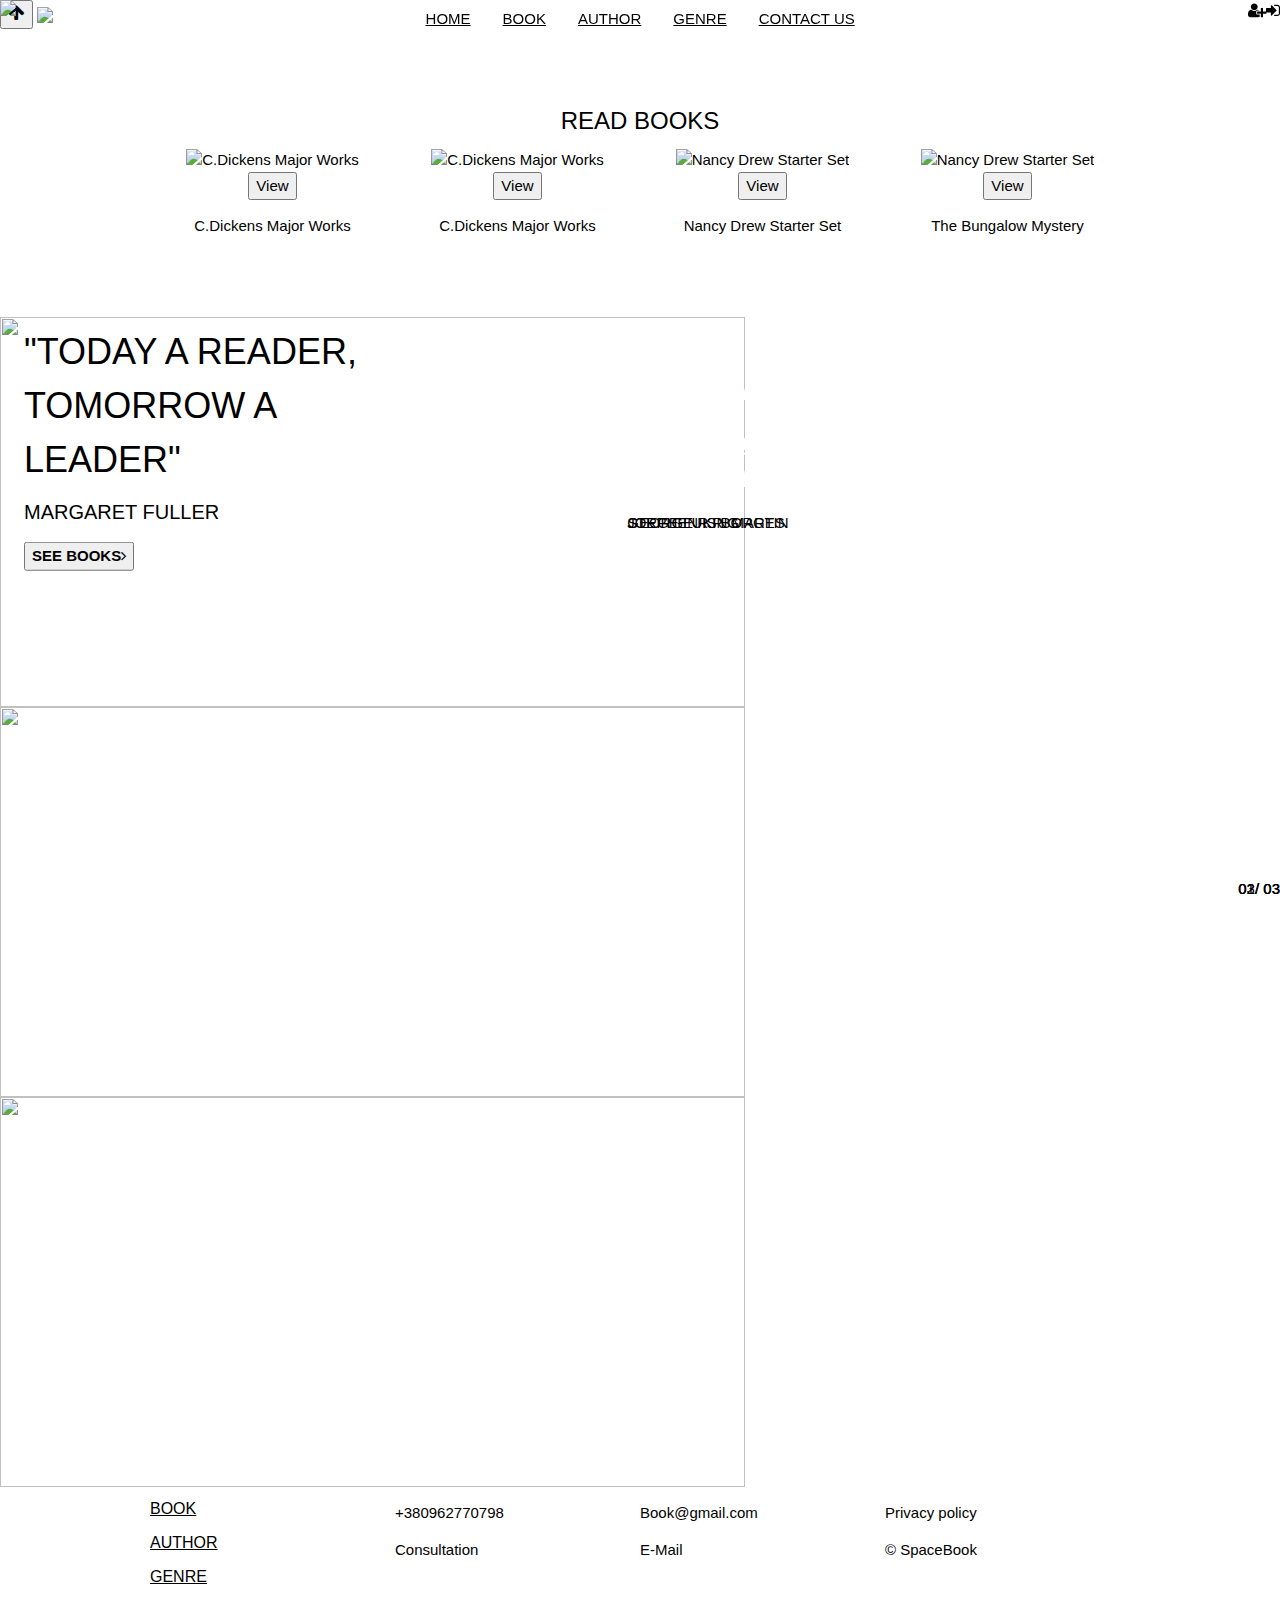
==== index.html @ 99517aca "Create index.html" ====
<!DOCTYPE html>
<html>
<title>SpaceBook</title>
<meta charset="UTF-8">
<meta name="viewport" content="width=device-width, initial-scale=1">
<link rel="stylesheet" href="https://www.w3schools.com/w3css/4/w3.css">
<link rel="stylesheet" href="https://cdnjs.cloudflare.com/ajax/libs/font-awesome/4.7.0/css/font-awesome.min.css">
<link rel="icon" href="image/favicon.ico">
<link rel="stylesheet"  href="css/style.css">
<body>
	<!-- To the top -->
		<button onclick="topFunction()" id="myBtn"><i style='font-size:18px' class="fa fa-arrow-up"></i></button>
	<!-- Navigation bar on large screens -->
	<div class="w3-top myNavbar">
		<div class="w3-bar" id="myNavbar">
			<img class="padding_left w3-left w3-hide-medium w3-hide-small" src="image/ico.png" style="width:32%" ></img>
				<div class="padding_top">
					<a href="index.html" class="active w3-bar-item w3-hide-medium w3-hide-small">HOME</a>
					<a href="#book" class="w3-bar-item w3-hide-medium w3-hide-small">BOOK</a>
					<a href="#author" class="w3-bar-item w3-hide-medium w3-hide-small">AUTHOR</a>
					<a href="#genre" class="w3-bar-item w3-hide-medium w3-hide-small">GENRE</a>
					<a href="#contact" class="w3-bar-item w3-hide-medium w3-hide-small">CONTACT US</a>
						<div id="myBorder1">
							<a href="log_in.html" class="w3-right w3-hide-medium w3-hide-small">
							<i class="myIcon fa fa-sign-in" style="font-size:16px"></i></a>
						<div id="myBorder2">
							<a href="sign_up.html" class="w3-right w3-hide-medium w3-hide-small">
							<i class="myIcon fa fa-user-plus" style="font-size:16px"></i></a>
						</div>
					</div>
				</div>
		</div>
	</div>
	<!-- Navigation bar on medium and small screens -->
	<div class="w3-top myNavbar w3-bar w3-card w3-hide-large">
		<a class="w3-bar-item w3-button w3-hover-black w3-hide-large w3-center-left" href="javascript:void(0);" onclick="toggleFunction()">
		<i class="fa fa-bars"></i></a>
		<img src="image/ico.png" style="width:80px" ></img>
		<a href="log_in.html" class="w3-bar-item w3-right w3-hide-large"><i class="fa fa-sign-in" style="font-size:20px"></i></a>
		<a href="sign_up.html" class="w3-bar-item w3-right w3-hide-large"><i class="fa fa-user-plus" style="font-size:16px"></i></a>
	</div>
	<div id="navDemo" class="w3-card w3-bar-block w3-hide w3-hide-large ">
	    <a href="index.html" class="w3-bar-item">HOME</a>
		<a href="#book" class="w3-bar-item">BOOK</a>
		<a href="#author" class="w3-bar-item">AUTHOR</a>
		<a href="#genre" class="w3-bar-item">GENRE</a>
		<a href="#contact" class="w3-bar-item">CONTACT US</a>
	</div>
	<!-- Main image -->
		<img class="w3-image w3-hide-medium w3-hide-small" src="image/1.jpg"  width="100%" height="550"></img>
	<!-- Main image on small screen-->
		<img class="display_small1 w3-hide-large" src="image/1_small.jpg"  width="100%"></img>
	<!-- Container with text on small screens -->
		<div class="w3-display-middle w3-hide-large" >
			<div class="w3-animate-bottom">
			<h1>"TODAY A READER, TOMORROW A LEADER"</h1>
			<h4>MARGARET FULLER</h4>
			<button  class="myBtn1">
				<b>SEE BOOKS</b><span class="icon fa fa-angle-right"></span>
			</button>
			</div>
			</div>
	<!-- Container with text -->	
    <div class="w3-display-left padding_left w3-hide-medium w3-hide-small" style="width:35%">
		<div class="container_width  w3-padding-large  w3-animate-bottom">
			<h1 class="container_top">"TODAY A READER, TOMORROW A LEADER"</h1>
			<h4>MARGARET FULLER</h4>
			<p style="color:white" class="padding_top">
			<button id="myBtn1_padding" class="myBtn1 w3-hide-medium w3-hide-small">
				<b>SEE BOOKS</b><span class="icon fa fa-angle-right"></span>
			</button>
		<div class="container_bottom"></div>
			</p>
		</div>
    </div>
	<!-- Section - read book -->
	<div class="w3-content w3-padding-64">
		<h3 class="w3-center">READ BOOKS</h3>
			<div class="w3-row w3-center margin">
				<div class="w3-col s3 m3 l3">
					<div class="container">
						<img src="image/book1.png" class="image" style="width:100%" alt="C.Dickens Major Works">
							<div class="middle ">
								<button class="myBtn1">View</button>
							</div>
						<p>C.Dickens Major Works</p>
					</div>
				</div>
				<div class="w3-col s3 m3 l3">
					<div class="container">
						<img src="image/book2.png" class="image" style="width:100%" alt="C.Dickens Major Works">
							<div class="middle ">
								<button class="myBtn1">View</button>
							</div>
						<p>C.Dickens Major Works</p>
					</div>
				</div>
				<div class="w3-col s3 m3 l3">
					<div class="container">
						<img src="image/book3.png" class="image" style="width:100%" alt="Nancy Drew Starter Set">
							<div class="middle ">
								<button class="myBtn1">View</button>
							</div>
						<p>Nancy Drew Starter Set</p>
					</div>
				</div>
				<div class="w3-col s3 m3 l3">
					<div class="container">
						<img src="image/book4.png" class="image" style="width:100%" alt="Nancy Drew Starter Set">
							<div class="middle ">
								<button class="myBtn1">View</button>
							</div>
						<p>The Bungalow Mystery</p>
					</div>
				</div>
		</div>
	</div>
	<!-- Section - scrolling image -->
	<div>
		<section class="image_scrolling margin w3-hide-medium w3-hide-small">
	</div>
	<div>
		<section class="image_scrolling_small margin w3-hide-large">
	</div>
	<!-- Container with image and quotes -->
	<div class="margin">
		<div class="container_quotes">
			<div class="mySlides">
				<img  class="w3-hide-medium w3-hide-small" src="image/image1.jpg" width="745" height="390"></img>
				<img  class="w3-hide-large " src="image/image1.jpg" width="100%" height="250"></img>
					<div class="w3-display-right w3-hide-medium w3-hide-small" style="width:51%" >
						<div class="padding_quotes">
							<h1 style="color:white">What Writers Say</h1>
							<h3 style="color:white">Books are great entertainment: no commercials, no batteries - hours of enjoyment.</h3>
							<p class="bottom color_text">STEPHEN KING</p>
						</div>
					</div>
				<div class="container_dot w3-display-bottomright">01<span class="size">/ 03</span></div>
			</div>
			<div class="mySlides">
				<img class="w3-hide-medium w3-hide-small" src="image/image2.jpg"  width="745" height="390"></img>
				<img  class="w3-hide-large " src="image/image2.jpg" width="100%" height="250"></img>
					<div class="w3-display-right w3-hide-medium w3-hide-small" style="width:51%">
						<div class="padding_quotes">
							<h1 style="color:white">What Writers Say</h1>
							<h3 style="color:white">A reader lives a thousand lives before he dies. The man who never reads lives only one.</h3>
							<p class="bottom color_text">GEORGE R.R. MARTIN</p>
						</div>
					</div>
				<div class="container_dot w3-display-bottomright">02<span class="size">/ 03</span></div>
			</div>
			<div class="mySlides">
				<img class="w3-hide-medium w3-hide-small" src="image/image3.jpg"  width="745" height="390"></img>
				<img  class="w3-hide-large " src="image/image3.jpg" width="100%" height="250"></img>
					<div class="w3-display-right w3-hide-medium w3-hide-small" style="width:51%">
						<div class="padding_quotes">
							<h1 style="color:white">What Writers Say</h1>
							<h3 style="color:white">I have always imagined that paradise will be a kind of library with a lot of great books.</h3>
							<p class="bottom color_text"> JORGE LUIS BORGES</p>
						</div>
					</div>
				<div class="container_dot w3-display-bottomright">03<span class="size">/ 03</span></div>
			</div>
		</div>
	</div>
	<!-- Dot -->
	<div style="text-align:center" class="bottom margin">
		<span class="dot"></span> 
		<span class="dot"></span> 
		<span class="dot"></span> 
	</div>
	<!-- Footer -->
	<footer id="footer">
		<div id="contact" >
			<div class="w3-content w3-hide-medium w3-hide-small">
				<div class="w3-row margin">
					<div class="w3-col l3">
						<div class="container">
							<div>
								<a href="#book"><h6>BOOK</h6></a>
							</div>
						<div>
							<a href="#author"><h6>AUTHOR</h6></a>
						</div>
						<div>
							<a href="#genre"><h6>GENRE</h6></a>
						</div>
					</div>
				</div>
				<div class="w3-col l3">
					<div class="container">
						<p>+380962770798</p>
						<p>Consultation</p>
					</div>
				</div>
				<div class="w3-col l3">
					<div class="container">
						<p>Book@gmail.com</p>
						<p>E-Mail</p>
					</div>
				</div>
				<div class="w3-col l3">
					<div class="container">
						<p>Privacy policy</p>
						<p>© SpaceBook</p>
					</div>
				</div>
			</div>
		</div>
		<div class="w3-content w3-center w3-hide-large">
			<div class="w3-row margin">
				<div class="w3-col l3">
					<div class="container">
						<p>+380962770798</p>
						<p>Consultation</p>
						<div class="line"></div>
					</div>
				</div>
				<div class="w3-col l3">
					<div class="container">
						<p>Book@gmail.com</p>
						<p>E-Mail</p>
						<div class="line"></div>
					</div>
				</div>
				<div class="w3-col l3">
					<div class="container">
						<p>Privacy policy</p>
						<p>© SpaceBook</p>
					</div>
				</div>
			</div>
		</div>
	</footer>
<script src="Script/Script.js"></script>
</body>
</html>
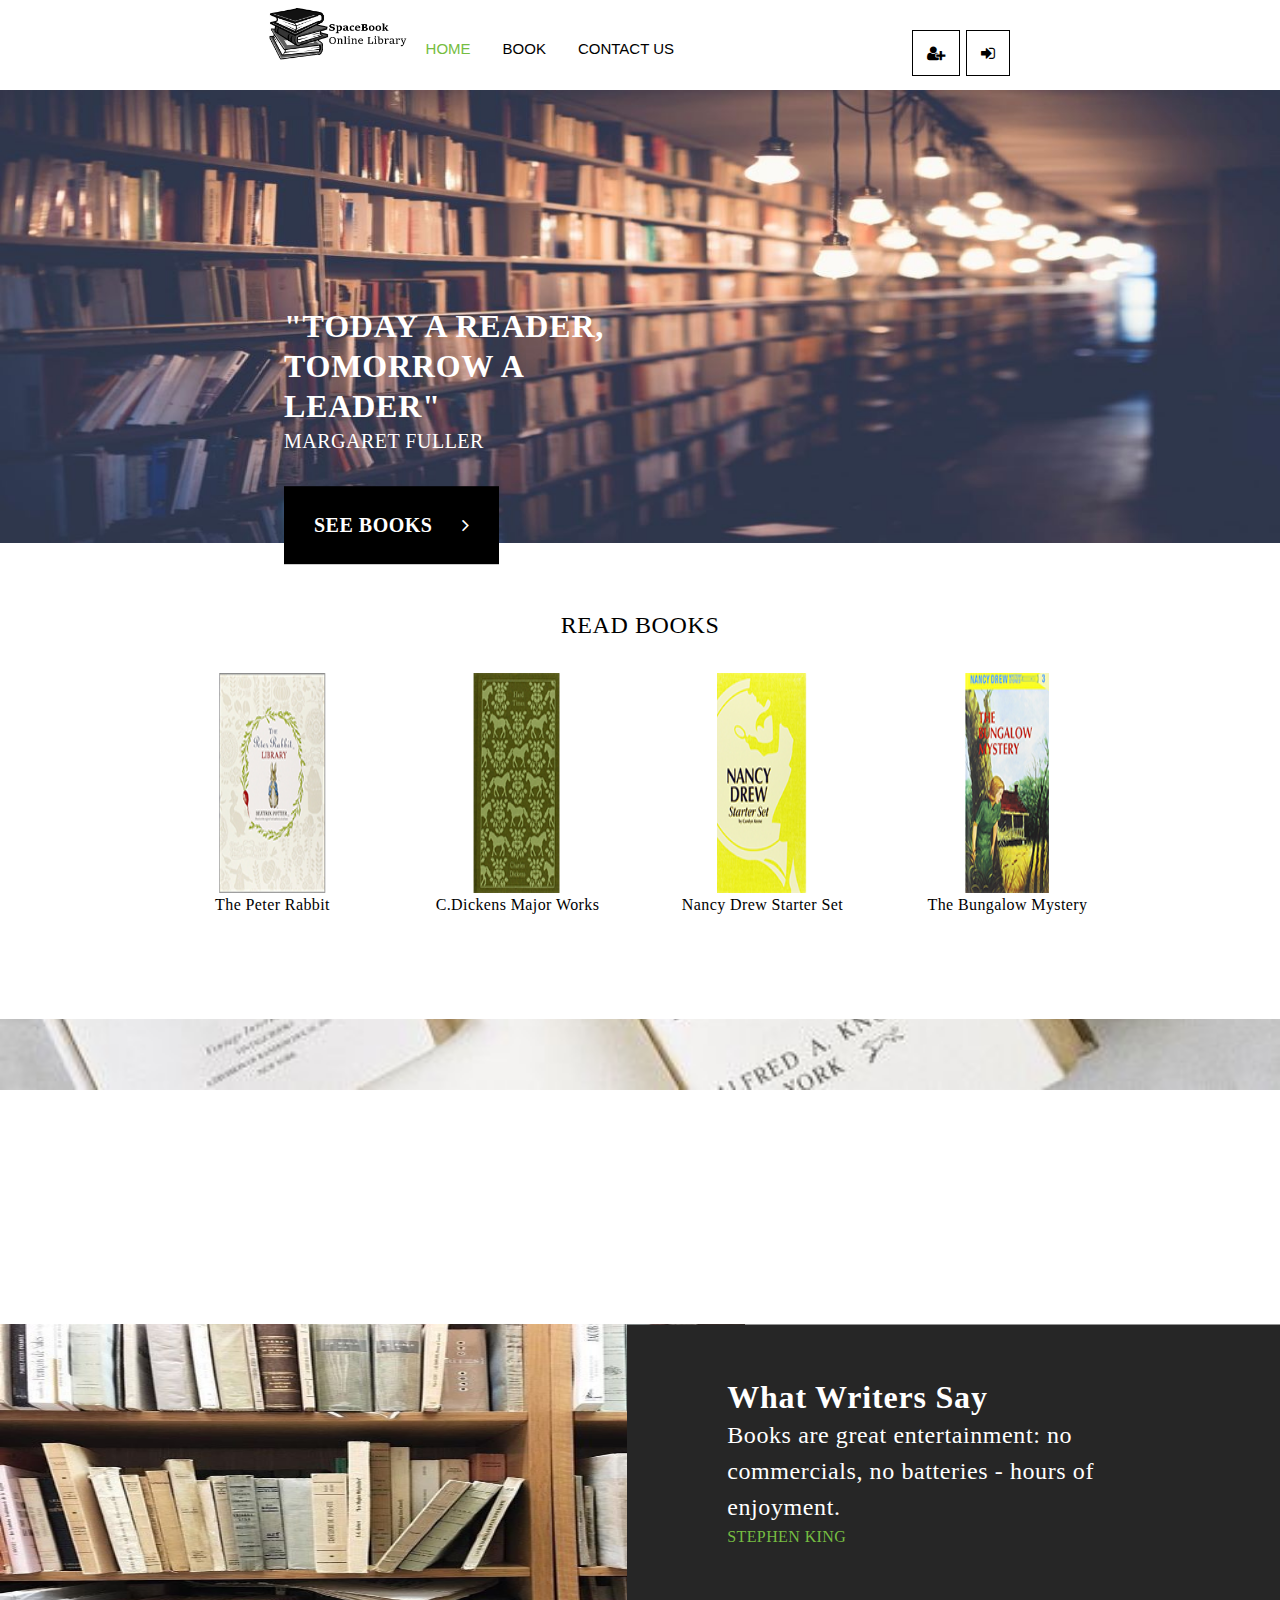
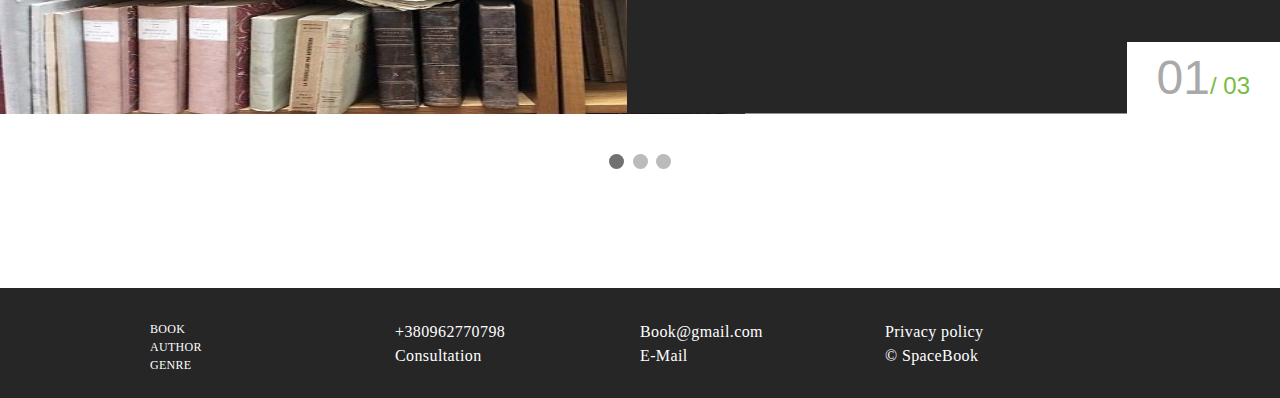
==== commit 30642122: "Update index.html" ====
--- a/index.html
+++ b/index.html
@@ -15,10 +15,8 @@
 		<div class="w3-bar" id="myNavbar">
 			<img class="padding_left w3-left w3-hide-medium w3-hide-small" src="image/ico.png" style="width:32%" ></img>
 				<div class="padding_top">
-					<a href="index.html" class="active w3-bar-item w3-hide-medium w3-hide-small">HOME</a>
-					<a href="#book" class="w3-bar-item w3-hide-medium w3-hide-small">BOOK</a>
-					<a href="#author" class="w3-bar-item w3-hide-medium w3-hide-small">AUTHOR</a>
-					<a href="#genre" class="w3-bar-item w3-hide-medium w3-hide-small">GENRE</a>
+					<a href="index.html" class="w3-left active w3-bar-item w3-hide-medium w3-hide-small">HOME</a>
+					<a href="books.html" class="w3-bar-item w3-hide-medium w3-hide-small">BOOK</a>
 					<a href="#contact" class="w3-bar-item w3-hide-medium w3-hide-small">CONTACT US</a>
 						<div id="myBorder1">
 							<a href="log_in.html" class="w3-right w3-hide-medium w3-hide-small">
@@ -39,11 +37,9 @@
 		<a href="log_in.html" class="w3-bar-item w3-right w3-hide-large"><i class="fa fa-sign-in" style="font-size:20px"></i></a>
 		<a href="sign_up.html" class="w3-bar-item w3-right w3-hide-large"><i class="fa fa-user-plus" style="font-size:16px"></i></a>
 	</div>
-	<div id="navDemo" class="w3-card w3-bar-block w3-hide w3-hide-large ">
+	<div id="nav" class="w3-card w3-bar-block w3-hide w3-hide-large ">
 	    <a href="index.html" class="w3-bar-item">HOME</a>
-		<a href="#book" class="w3-bar-item">BOOK</a>
-		<a href="#author" class="w3-bar-item">AUTHOR</a>
-		<a href="#genre" class="w3-bar-item">GENRE</a>
+		<a href="books.html" class="w3-bar-item">BOOK</a>
 		<a href="#contact" class="w3-bar-item">CONTACT US</a>
 	</div>
 	<!-- Main image -->
@@ -55,7 +51,7 @@
 			<div class="w3-animate-bottom">
 			<h1>"TODAY A READER, TOMORROW A LEADER"</h1>
 			<h4>MARGARET FULLER</h4>
-			<button  class="myBtn1">
+			<button onclick="location.href = 'books.html';" class="myBtn1" >
 				<b>SEE BOOKS</b><span class="icon fa fa-angle-right"></span>
 			</button>
 			</div>
@@ -66,49 +62,91 @@
 			<h1 class="container_top">"TODAY A READER, TOMORROW A LEADER"</h1>
 			<h4>MARGARET FULLER</h4>
 			<p style="color:white" class="padding_top">
-			<button id="myBtn1_padding" class="myBtn1 w3-hide-medium w3-hide-small">
-				<b>SEE BOOKS</b><span class="icon fa fa-angle-right"></span>
+			<button onclick="location.href = 'books.html';" id="myBtn1_padding" class="myBtn1 w3-hide-medium w3-hide-small">
+				<b>SEE BOOKS</b><span class="icon fa fa-angle-right" style='color: white'></span>
 			</button>
 		<div class="container_bottom"></div>
 			</p>
 		</div>
     </div>
-	<!-- Section - read book -->
-	<div class="w3-content w3-padding-64">
+	<!-- Section - read book on small screnn-->
+	<div class="w3-content w3-padding-64 w3-hide-large w3-hide-medium">
 		<h3 class="w3-center">READ BOOKS</h3>
 			<div class="w3-row w3-center margin">
 				<div class="w3-col s3 m3 l3">
 					<div class="container">
-						<img src="image/book1.png" class="image" style="width:100%" alt="C.Dickens Major Works">
-							<div class="middle ">
-								<button class="myBtn1">View</button>
+						<img src="image/book1.png" class="image" style="width:70px; height:100px" alt="The Peter Rabbit">
+							<div class="middle ">
+								<button onclick="location.href = 'book.html';" class="myBtn1">View</button>
+							</div>
+						<p>The Peter Rabbit</p>
+					</div>
+				</div>
+				<div class="w3-col s3 m3 l3">
+					<div class="container">
+						<img src="image/book2.png" class="image" style="width:70px; height:100px" alt="C.Dickens Major Works">
+							<div class="middle ">
+								<button onclick="location.href = 'book.html';" class="myBtn1">View</button>
 							</div>
 						<p>C.Dickens Major Works</p>
 					</div>
 				</div>
 				<div class="w3-col s3 m3 l3">
 					<div class="container">
-						<img src="image/book2.png" class="image" style="width:100%" alt="C.Dickens Major Works">
-							<div class="middle ">
-								<button class="myBtn1">View</button>
+						<img src="image/book3.png" class="image" style="width:70px; height:100px" alt="Nancy Drew Starter Set">
+							<div class="middle ">
+								<button onclick="location.href = 'book.html';" class="myBtn1">View</button>
+							</div>
+						<p>Nancy Drew Starter Set</p>
+					</div>
+				</div>
+				<div class="w3-col s3 m3 l3">
+					<div class="container">
+						<img src="image/book4.png" class="image" style="width:70px; height:100px" alt="Nancy Drew Starter Set">
+							<div class="middle ">
+								<button onclick="location.href = 'book.html';" class="myBtn1">View</button>
+							</div>
+						<p>The Bungalow Mystery</p>
+					</div>
+				</div>
+		</div>
+	</div>
+		<!-- Section - read book on large screnn-->
+	<div class="w3-content w3-padding-64 w3-hide-small">
+		<h3 class="w3-center">READ BOOKS</h3>
+			<div class="w3-row w3-center margin">
+				<div class="w3-col s3 m3 l3">
+					<div class="container">
+						<img src="image/book1.png" class="image" style="width:150px; height:220px" alt="The Peter Rabbit">
+							<div class="middle ">
+								<button onclick="location.href = 'book.html';" class="myBtn1">View</button>
+							</div>
+						<p>The Peter Rabbit</p>
+					</div>
+				</div>
+				<div class="w3-col s3 m3 l3">
+					<div class="container">
+						<img src="image/book2.png" class="image" style="width:150px; height:220px" alt="C.Dickens Major Works">
+							<div class="middle ">
+								<button onclick="location.href = 'book.html';" class="myBtn1">View</button>
 							</div>
 						<p>C.Dickens Major Works</p>
 					</div>
 				</div>
 				<div class="w3-col s3 m3 l3">
 					<div class="container">
-						<img src="image/book3.png" class="image" style="width:100%" alt="Nancy Drew Starter Set">
-							<div class="middle ">
-								<button class="myBtn1">View</button>
+						<img src="image/book3.png" class="image" style="width:150px; height:220px" alt="Nancy Drew Starter Set">
+							<div class="middle ">
+								<button onclick="location.href = 'book.html';" class="myBtn1">View</button>
 							</div>
 						<p>Nancy Drew Starter Set</p>
 					</div>
 				</div>
 				<div class="w3-col s3 m3 l3">
 					<div class="container">
-						<img src="image/book4.png" class="image" style="width:100%" alt="Nancy Drew Starter Set">
-							<div class="middle ">
-								<button class="myBtn1">View</button>
+						<img src="image/book4.png" class="image" style="width:150px; height:220px" alt="Nancy Drew Starter Set">
+							<div class="middle ">
+								<button onclick="location.href = 'book.html';" class="myBtn1">View</button>
 							</div>
 						<p>The Bungalow Mystery</p>
 					</div>
--- a/css/style.css
+++ b/css/style.css
@@ -0,0 +1,363 @@
+.display_small {
+    position: fixed;
+    top: 50%;
+    left: 0%;
+    transform: translate(0%,-50%);
+    -ms-transform: translate(-0%,-50%);
+}
+.w3-bar-block{
+	position: fixed;
+    width: 200px;
+    padding-top: 10px;
+    text-align: left;
+    border: none;
+    white-space: normal;
+    outline: 0; 
+	z-index: 3;
+	background-color: white;
+}
+/*Body*/
+.w3-top, .w3-bottom {
+    position: fixed;
+    width: 100%;
+    z-index: 1;
+}
+.w3-display-left {
+    display: -ms-flexbox; 
+  display: flex;
+    top: 45%;
+    left: 0%;
+    right: 0%;
+    transform: translate(0%,-40%);
+}
+body, html {
+  margin-top: 3.5%;
+  line-height: 1.5;
+  display: block;
+  overflow-x: hidden; 
+}
+/*myNavbar*/
+.myNavbar{
+background-color: white;
+z-index: 4;
+}
+
+/*Registration and authorization form*/
+.input-container {
+  display: -ms-flexbox; 
+  display: flex;
+  width: 100%;
+  margin-bottom: 15px;
+}
+.input-field {
+  width: 100%;
+  padding: 10px;
+  outline: none;
+}
+.input-field:focus {
+  border: 1.7px solid #76bd42;
+}
+.form_registre{
+max-width:550px;
+margin:auto;
+padding-top: 70px;
+padding-bottom: 90px;
+
+}
+.form_autorizate{
+max-width:550px;
+margin:auto;
+padding-top: 80px;
+padding-bottom: 100px;
+}
+.margin_form{
+margin-right: 10px;
+}
+/*Buttons*/
+#myBtn {
+  display: -ms-flexbox; 
+  display: flex;
+  position: fixed;
+  z-index: 4;
+  bottom: 20px;
+  right: 20px;
+  outline: none;
+  border: none;
+  background-color: grey;
+  color: white;
+  padding: 18px 20px 18px 20px;
+  border-radius: 100px;
+}
+#myBtn:hover {
+  background-color: #262626;
+  border: none;
+}
+.myBtn1{
+background-color: black;
+color: white;
+font-family: Times, Times New Roman, serif;
+outline: none;
+border: none;
+font-size: 16px;
+padding: 16px 32px;
+}
+.myBtn1:hover {
+background-color: #76bd42;
+}
+#myBtn1_padding{
+font-size: 20px;
+padding: 24px;
+padding-right: 30px;
+padding-left: 30px;
+}
+.myBtn2{
+background-color: #76bd42;
+color: white;
+font-family: Times, Times New Roman, serif;
+outline: none;
+border: none;
+width: 100%;
+padding: 6px;
+}
+.myBtn2:hover {
+background-color: #262626;
+}
+.myBtn3{
+background-color: black;
+color: white;
+font-family: Times, Times New Roman, serif;
+outline: none;
+border: none;
+width: 100%;
+padding: 14px;
+}
+.myBtn3:hover {
+background-color: #262626;
+}
+/*Buttons - view*/
+.container {
+  position: relative;
+  width: 100%;
+}
+.container:hover .image {
+  opacity: 0.3;
+}
+.container:hover .middle {
+  opacity: 1;
+}
+.middle {
+  font-size: 30px;
+  transition: .5s ease;
+  opacity: 0;
+  position: absolute;
+  top: 50%;
+  left: 50%;
+  transform: translate(-50%, -50%);
+  -ms-transform: translate(-50%, -50%);
+  text-align: center;
+}
+.text {
+  background-color: #76bd42;
+  color: white;
+  font-size: 16px;
+  padding: 16px 32px;
+  outline: none;
+}
+/*Icon*/
+.icon{
+font-size: 20px;
+padding-left: 30px;
+}
+.myIcon {
+border: 1px solid black;
+padding: 14px;
+}
+#myBorder1{
+padding-right: 270px;
+}
+#myBorder2{
+padding-right: 50px;
+}
+/*Container with text*/
+
+.container_top{
+padding-top: 70px;
+color: white;
+}
+.container_bottom{
+padding-bottom: 100px;
+}
+.container_width{
+	min-width: 420px;
+}
+
+/*Container with image and quotes*/
+.container_quotes {
+  width: 100%;
+  position: relative;
+  margin: auto;
+}
+.mySlides {display: none;}
+img {vertical-align: middle;}
+.container_dot {
+  color: #A9A9A9;
+  font-size: 48px;
+  z-index: 2;
+  padding-right: 350px;
+  background-color: #FFFFFF;
+  padding-left: 30px;
+  padding-right: 30px;
+}
+.size{
+font-size: 24px;
+color: #76bd42;
+}
+.dot {
+  height: 15px;
+  width: 15px;
+  margin: 0 2px;
+  background-color: #bbb;
+  border-radius: 50%;
+  display: inline-block;
+  transition: background-color 0.6s ease;
+}
+.margin{
+margin-top: 3%;
+}
+.padding_quotes{
+background-color: #262626;
+font-family: Times, Times New Roman, serif;
+font-size: 20px;
+padding-top: 52px;
+padding-bottom: 52px;
+padding-right: 250px;
+padding-left: 100px;
+max-width:800px;
+min-width:800px;
+}
+.color_text{
+	color: #76bd42;
+}
+/*Scrolling image*/
+.image_scrolling {
+  background: url('../image/scrolling.jpg') no-repeat center fixed;
+  background-size: 100%;
+   padding: 200px 0 67px 0;
+}
+.image_scrolling_small {
+  background: url('../image/scrolling.jpg') no-repeat center fixed;
+  background-size: absolute;
+  padding: 50px 0 50px 0;
+}
+/*Text*/
+h4 {
+	color:white;
+	margin-top: 0;
+	margin-bottom: 0;
+	font-weight: 0;
+	font-family: Times, Times New Roman, serif;
+	letter-spacing: .025em;
+}
+
+h1, h3, h6, p, b {
+	margin-top: 0;
+	margin-bottom: 0;
+	font-weight: 0;
+	font-family: Times, Times New Roman, serif;
+	letter-spacing: .025em;
+}
+
+h1{
+	font-size: 32px;
+	line-height: 1.25;
+	font-weight: bold;
+}
+h3{
+	font-size: 24px;	
+}
+.line{
+	border-bottom: 1px solid white;     
+	width: 130px;
+	margin-left: auto;
+	margin-right: auto;
+}
+h6{
+	font-size: 12px;
+}
+p {
+	font-size: 16px;
+}
+/*Tag <a>*/
+a {
+    text-decoration: none; 
+   }
+a:hover {
+  color: #76bd42; 
+}
+a.active{
+  color: #76bd42;
+  background-color: #FFFFFF;
+}
+a.active:hover{
+color: #262626;
+}
+.active {
+  background-color: #717171;
+}
+/*Padding*/
+.top{
+padding-top: 100px;
+}
+.bottom{
+padding-bottom: 113px;
+}
+.padding_left {
+  padding-left: 260px;
+}
+.padding_left_small {
+  padding-left: 60px;
+}
+.padding_footer {
+  display: block; 
+  margin-left: auto;
+  margin-right: auto;
+}
+.padding_top{
+padding-top: 30px;
+}
+
+/*Footer*/
+#myFooter{
+position: fixed;
+bottom: 0;
+padding-top: 2px;
+padding-bottom: 24px;
+background-color: #262626;
+color:white;
+width: 100%;
+}
+#footer{
+padding-top: 2px;
+padding-bottom: 24px;
+display: absolute;
+background-color: #262626;
+color:white;
+bottom: 0;
+width: 100%;
+}
+.colorr{
+	background-color: #404040;
+	display: absolute;
+}
+.border1{
+	border: 1px solid #262626;
+	padding: 14px 21px 14px 21px;
+}
+.border2{
+	border: 1px solid #262626;
+	padding: 14px 20px 14px 20px;
+}
+.border3{
+	border: 1px solid #262626;
+	padding: 18px;
+}
